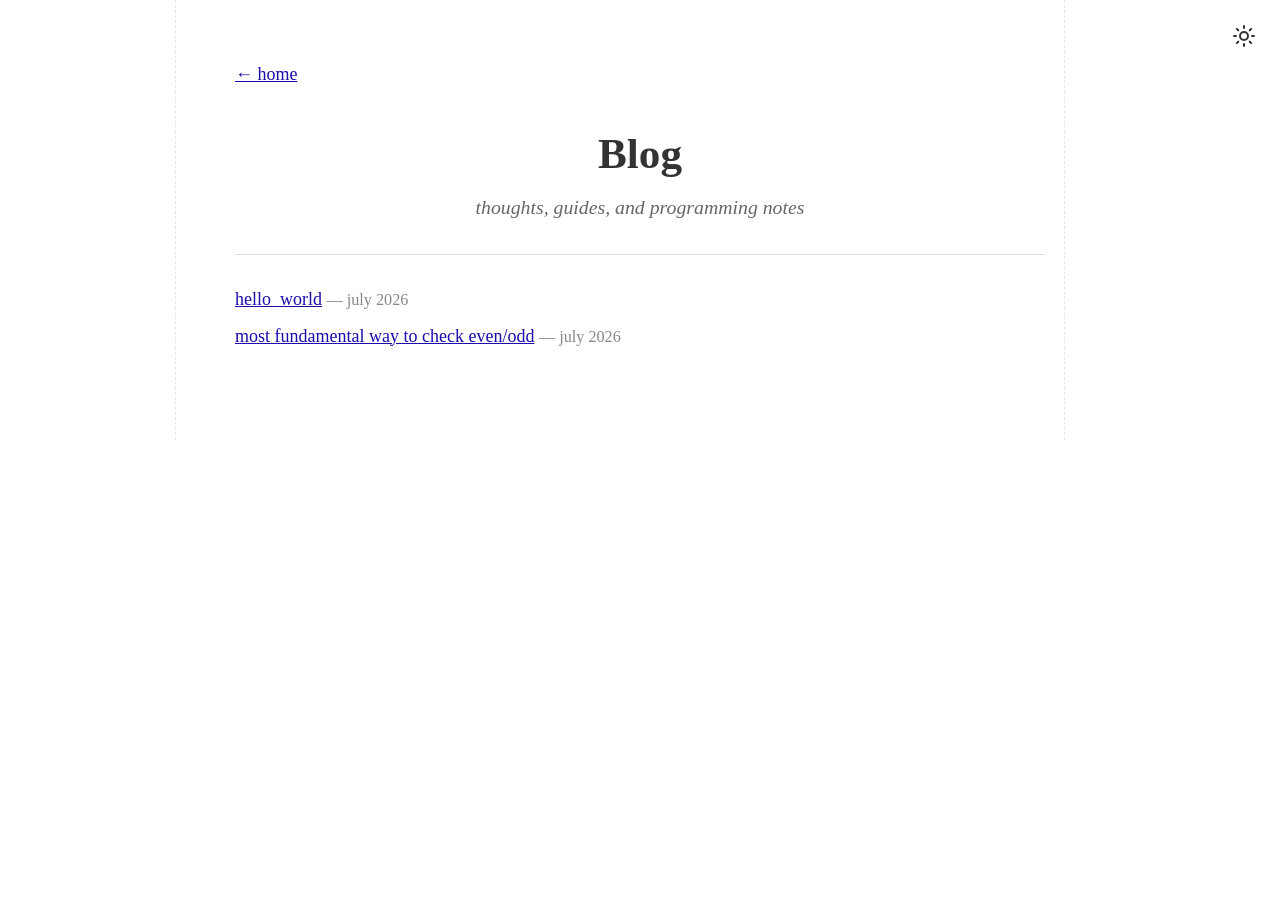
==== blog/index.html @ 3485f889 "separate blog page" ====
<!doctype html>
<html lang="en">
  <head>
    <meta charset="utf-8" />
    <meta name="viewport" content="width=device-width, initial-scale=1" />
    <title>Blog — Jayesh Vinod Patil</title>
    <meta
      name="description"
      content="Jayesh Vinod Patil — blog posts on programming and thoughts."
    />
    <link rel="stylesheet" href="../style.css" />
  </head>
  <body>
    <button
      id="theme-toggle"
      title="Toggle dark/light mode"
      aria-label="Toggle theme"
    >
      <svg
        class="sun-icon"
        aria-hidden="true"
        xmlns="http://www.w3.org/2000/svg"
        viewBox="0 0 24 24"
        fill="none"
        stroke="currentColor"
        stroke-width="2"
        stroke-linecap="round"
        stroke-linejoin="round"
      >
        <circle cx="12" cy="12" r="4" />
        <path d="M12 2v2" />
        <path d="M12 20v2" />
        <path d="M4.93 4.93l1.41 1.41" />
        <path d="M17.66 17.66l1.41 1.41" />
        <path d="M2 12h2" />
        <path d="M20 12h2" />
        <path d="M6.34 17.66l-1.41 1.41" />
        <path d="M19.07 4.93l-1.41 1.41" />
      </svg>
      <svg
        class="moon-icon"
        aria-hidden="true"
        xmlns="http://www.w3.org/2000/svg"
        viewBox="0 0 24 24"
        fill="none"
        stroke="currentColor"
        stroke-width="2"
        stroke-linecap="round"
        stroke-linejoin="round"
      >
        <path d="M12 3a6 6 0 0 0 9 9 9 9 0 1 1-9-9Z" />
      </svg>
    </button>

    <div class="container">
      <div
        class="resizer-handle"
        title="Drag to resize page width"
        aria-label="Resize page width"
        role="separator"
      ></div>

      <p class="back"><a href="../index.html">← home</a></p>

      <header>
        <h1>Blog</h1>
        <p class="tagline">thoughts, guides, and programming notes</p>
      </header>

      <hr />

      <section id="blog-posts">
        <ul class="blog-list">
          <li>
            <a href="hello-world.html">hello_world</a>
            <span class="blog-date">— july 2026</span>
          </li>
          <li>
            <a href="even-odd.html"
              >most fundamental way to check even/odd</a
            >
            <span class="blog-date">— july 2026</span>
          </li>
        </ul>
      </section>
    </div>

    <script>
      (function () {
        const container = document.querySelector(".container");

        const btn = document.getElementById("theme-toggle");
        let stored;
        try {
          stored = localStorage.getItem("theme");
        } catch (e) {
          // Ignore localStorage errors in private browsing/iframe sandboxing
        }
        if (stored === "dark") {
          document.documentElement.classList.add("dark");
          document.body.classList.add("dark");
        }
        btn.addEventListener("click", function () {
          document.documentElement.classList.toggle("dark");
          document.body.classList.toggle("dark");
          const isDark = document.body.classList.contains("dark");
          try {
            localStorage.setItem("theme", isDark ? "dark" : "light");
          } catch (e) {
            // Ignore localStorage errors in private browsing/iframe sandboxing
          }
        });

        // Container Resizer Logic
        const resizer = container.querySelector(".resizer-handle");
        if (resizer) {
          let isDragging = false;

          function onStart(e) {
            if (isDragging) return;
            e.preventDefault();
            isDragging = true;
            resizer.classList.add("dragging");
            document.body.classList.add("dragging-width");

            window.addEventListener("mousemove", onMove, { passive: false });
            window.addEventListener("mouseup", onEnd);
            window.addEventListener("touchmove", onMove, { passive: false });
            window.addEventListener("touchend", onEnd);
            window.addEventListener("touchcancel", onEnd);
          }

          function onMove(e) {
            if (!isDragging) return;
            let clientX;
            if (e.touches && e.touches.length > 0) {
              clientX = e.touches[0].clientX;
            } else {
              clientX = e.clientX;
            }

            const rect = container.getBoundingClientRect();
            const center = rect.left + rect.width / 2;
            let newWidth = Math.abs(clientX - center) * 2;

            const minWidth = 400;
            const maxWidthLimit = window.innerWidth * 0.95;

            if (newWidth < minWidth) newWidth = minWidth;
            if (newWidth > maxWidthLimit) newWidth = maxWidthLimit;

            const widthStr = `${newWidth}px`;
            container.style.maxWidth = widthStr;
          }

          function onEnd() {
            if (!isDragging) return;
            isDragging = false;
            resizer.classList.remove("dragging");
            document.body.classList.remove("dragging-width");

            window.removeEventListener("mousemove", onMove);
            window.removeEventListener("mouseup", onEnd);
            window.removeEventListener("touchmove", onMove);
            window.removeEventListener("touchend", onEnd);
            window.removeEventListener("touchcancel", onEnd);
          }

          resizer.addEventListener("mousedown", onStart);
          resizer.addEventListener("touchstart", onStart, { passive: false });
        }
      })();
    </script>
  </body>
</html>
---- style.css ----
@import url("https://fonts.googleapis.com/css2?family=Caveat:wght@400;700&display=swap");

/* ── Reset ── */
*,
*::before,
*::after {
  margin: 0;
  padding: 0;
  box-sizing: border-box;
}

/* ── Custom Cursor ── */
html,
body {
  cursor:
    url("arrowhead.svg") 3 1,
    auto;
}

html.dark,
body.dark {
  cursor:
    url("arrowhead-rounded-outline.svg") 5 3,
    auto;
}

a,
button,
[role="button"],
input[type="submit"],
input[type="button"],
label {
  cursor:
    url("hand-pointer.svg") 8 1,
    pointer !important;
}

/* ── Base (light mode) ── */
body {
  font-family: Georgia, "Times New Roman", Times, serif;
  font-size: 18px;
  line-height: 1.6;
  color: #333;
  background: #fff;
  transition:
    background 0.3s,
    color 0.3s;
}

::selection {
  background: rgba(0, 230, 118, 0.4);
  color: #000;
}

body.dark ::selection {
  background: rgba(253, 224, 71, 0.55);
  color: #000;
}

/* ── Dark mode ── */
body.dark {
  color: #d4d4d4;
  background: #1a1a1a;
}

body.dark a {
  color: #6db3f2;
}

body.dark hr {
  border-color: #444;
}

body.dark #theme-toggle {
  color: #d4d4d4;
}

/* ── Container (centered like Karpathy) ── */
.container {
  max-width: 850px;
  margin: 0 auto;
  padding: 60px 20px 80px;
  position: relative;
}

/* ── Subtle decorative vertical dashed line ── */
.container::before {
  content: "";
  position: absolute;
  top: 0;
  bottom: 0;
  left: -40px;
  width: 1px;
  border-left: 1px dashed rgba(0, 0, 0, 0.1);
  pointer-events: none;
}

body.dark .container::before {
  border-left-color: rgba(255, 255, 255, 0.08);
}

/* ── Resizer Handle ── */
.resizer-handle {
  position: absolute;
  right: 0;
  top: 0;
  width: 12px;
  height: 100%;
  cursor: col-resize;
  z-index: 100;
  border-right: 1px dashed rgba(0, 0, 0, 0.1);
  box-sizing: border-box;
}

.resizer-handle:hover,
.resizer-handle.dragging {
  border-right: 2px dashed #999;
  background-color: rgba(0, 0, 0, 0.02);
}

body.dark .resizer-handle {
  border-right-color: rgba(255, 255, 255, 0.08);
}

body.dark .resizer-handle:hover,
body.dark .resizer-handle.dragging {
  border-right: 2px dashed #555;
  background-color: rgba(255, 255, 255, 0.02);
}

body.dragging-width {
  user-select: none;
  cursor: col-resize;
}

/* ── Header ── */
header {
  text-align: center;
  margin-bottom: 10px;
}

h1 {
  font-size: 2.4em;
  font-weight: 700;
  margin-bottom: 4px;
}

.tagline {
  font-size: 1.1em;
  font-style: italic;
  color: #666;
  margin-bottom: 14px;
}

body.dark .tagline {
  color: #999;
}

/* ── Nav links ── */
nav {
  font-size: 1em;
}

nav a {
  text-decoration: none;
  color: #1a0dab;
}

nav a:hover {
  text-decoration: underline;
}

.sep {
  margin: 0 6px;
  color: #999;
}

/* ── Horizontal rule ── */
hr {
  border: none;
  border-top: 1px solid #ddd;
  margin: 30px 0;
}

/* ── About section ── */
#about h2 {
  font-size: 1.3em;
  margin-bottom: 10px;
}

#about p {
  margin-bottom: 14px;
}

/* ── Sections ── */
section {
  margin-bottom: 10px;
}

section h2 {
  font-size: 1.3em;
  margin-bottom: 10px;
}

section p {
  margin-bottom: 10px;
}

section ul {
  margin-left: 20px;
  margin-bottom: 10px;
}

section ul li {
  margin-bottom: 6px;
}

/* ── Links ── */
a {
  color: #1a0dab;
}

a:hover {
  text-decoration: underline;
}

/* ── Theme toggle button ── */
#theme-toggle {
  position: fixed;
  top: 16px;
  right: 16px;
  background: transparent;
  border: none;
  padding: 8px;
  cursor: pointer;
  display: flex;
  align-items: center;
  justify-content: center;
  color: #333;
  z-index: 10;
  transition: color 0.3s ease;
}

#theme-toggle:focus-visible {
  outline: 2px solid currentColor;
  outline-offset: 2px;
  border-radius: 4px;
}

#theme-toggle svg {
  width: 24px;
  height: 24px;
  display: block;
  transition: transform 0.3s ease;
}

#theme-toggle:hover svg {
  transform: rotate(30deg) scale(1.15);
}

#theme-toggle:active svg {
  transform: scale(0.9);
}

body:not(.dark) #theme-toggle .moon-icon {
  display: none;
}

body.dark #theme-toggle .sun-icon {
  display: none;
}

/* ── Blog list ── */
.blog-list {
  list-style: none;
  margin-left: 0;
}

.blog-list li {
  margin-bottom: 8px;
}

.blog-date {
  color: #888;
  font-size: 0.9em;
}

/* ── Blog post page ── */
.back {
  margin-bottom: 30px;
}

.post-title {
  font-size: 1.8em;
  margin-bottom: 4px;
}

.post-date {
  color: #888;
  font-size: 0.95em;
  font-style: italic;
  margin-bottom: 24px;
}

article p {
  margin-bottom: 14px;
}

/* ── Email Reveal Container ── */
.email-trigger:focus-visible {
  outline: 2px solid currentColor;
  outline-offset: 2px;
  border-radius: 4px;
}

.email-reveal-container {
  margin-top: 12px;
  font-size: 0.9em;
  gap: 10px;
  opacity: 0;
  transform: translateY(-8px);
  transition:
    opacity 0.3s ease,
    transform 0.3s ease;
}

.email-reveal-container.show {
  opacity: 1;
  transform: translateY(0);
}

header .email-reveal-container {
  justify-content: center;
}

#about .email-reveal-container {
  justify-content: flex-start;
}

.email-address {
  font-weight: bold;
  color: #333;
}

body.dark .email-address {
  color: #d4d4d4;
}

.email-copy-btn {
  font-family: inherit;
  font-size: 0.85em;
  padding: 3px 8px;
  border: 1px solid #ccc;
  border-radius: 4px;
  background-color: #f7f7f7;
  color: #333;
  cursor: pointer;
  transition:
    background-color 0.2s,
    border-color 0.2s;
}

.email-copy-btn:hover {
  background-color: #eee;
  border-color: #bbb;
}

body.dark .email-copy-btn {
  background-color: #2b2b2b;
  border-color: #444;
  color: #d4d4d4;
}

body.dark .email-copy-btn:hover {
  background-color: #3b3b3b;
  border-color: #555;
}

.email-copy-success {
  color: #2e7d32;
  font-weight: bold;
  font-size: 0.85em;
  opacity: 0;
  transition: opacity 0.2s ease;
}

.email-copy-success.show {
  opacity: 1;
}

body.dark .email-copy-success {
  color: #81c784;
}

/* ── Handwritten Annotation ── */
.handwritten-annotation {
  display: flex;
  align-items: center;
  justify-content: flex-start;
  font-family: "Caveat", cursive;
  font-size: 1.6em;
  color: #d35400;
  transform: rotate(-3deg);
  margin-bottom: -10px;
  gap: 6px;
  flex-direction: row;
}

body.dark .handwritten-annotation {
  color: #ffd700;
}

.annotation-arrow {
  animation: bounce 2s infinite ease-in-out;
}

@keyframes bounce {
  0%,
  100% {
    transform: translateY(0);
  }
  50% {
    transform: translateY(6px);
  }
}

/* ── Blog Hero Image ── */
.blog-hero-img {
  width: 100%;
  max-height: 400px;
  object-fit: cover;
  border-radius: 8px;
  margin-bottom: 28px;
  display: block;
}

/* ── Blog Content Images (code screenshots) ── */
.blog-img {
  display: block;
  max-width: 100%;
  margin: 20px auto;
  border-radius: 8px;
  box-shadow: 0 2px 12px rgba(0, 0, 0, 0.12);
}

body.dark .blog-img {
  box-shadow: 0 2px 12px rgba(0, 0, 0, 0.4);
}

/* ── Blog Tables ── */
.blog-table-wrapper {
  overflow-x: auto;
  margin: 20px 0;
  border-radius: 8px;
  border: 1px solid #ddd;
}

body.dark .blog-table-wrapper {
  border-color: #3a3a3a;
}

.blog-table {
  width: 100%;
  border-collapse: collapse;
  font-size: 0.92em;
  text-align: center;
}

.blog-table thead th {
  background-color: #f0f0f0;
  font-weight: 700;
  padding: 12px 16px;
  border-bottom: 2px solid #ddd;
  white-space: nowrap;
}

body.dark .blog-table thead th {
  background-color: #2a2a2a;
  border-bottom-color: #444;
}

.blog-table tbody td {
  padding: 10px 16px;
  border-bottom: 1px solid #eee;
}

body.dark .blog-table tbody td {
  border-bottom-color: #333;
}

.blog-table tbody tr:nth-child(even) {
  background-color: #fafafa;
}

body.dark .blog-table tbody tr:nth-child(even) {
  background-color: #232323;
}

.blog-table tbody tr:nth-child(odd) {
  background-color: #fff;
}

body.dark .blog-table tbody tr:nth-child(odd) {
  background-color: #1a1a1a;
}

.blog-table tbody tr:last-child td {
  border-bottom: none;
}

.blog-table tbody td.lsb-highlight {
  font-weight: 700;
  color: #d35400;
}

body.dark .blog-table tbody td.lsb-highlight {
  color: #ffd700;
}

/* ── Blog Note / Callout ── */
.blog-note {
  background-color: #fffde7;
  border-left: 4px solid #f9a825;
  padding: 14px 18px;
  margin: 20px 0;
  border-radius: 0 6px 6px 0;
  font-size: 0.93em;
  line-height: 1.55;
}

body.dark .blog-note {
  background-color: #2a2617;
  border-left-color: #ffd700;
  color: #e0d8b0;
}

/* ── Blog Section Heading ── */
.blog-section-title {
  font-size: 1.25em;
  margin-top: 32px;
  margin-bottom: 12px;
}

/* ── Blog Ordered Steps ── */
article ol {
  margin-left: 20px;
  margin-bottom: 14px;
}

article ol li {
  margin-bottom: 6px;
}

/* ── Blog "What we used" list ── */
article ul {
  margin-left: 20px;
  margin-bottom: 14px;
}

article ul li {
  margin-bottom: 4px;
}

/* ── Blog Summary Box ── */
.blog-summary {
  background-color: #f5f5f5;
  border: 1px solid #ddd;
  border-radius: 8px;
  padding: 18px 22px;
  margin: 24px 0;
  font-size: 0.95em;
}

body.dark .blog-summary {
  background-color: #222;
  border-color: #3a3a3a;
}

.blog-summary ul {
  margin-left: 18px;
  margin-bottom: 0;
}

/* ── Comments Section ── */
.comments-section {
  margin-top: 40px;
}

.comments-section h2 {
  font-size: 1.4em;
  margin-bottom: 20px;
  border-bottom: 1px solid #ddd;
  padding-bottom: 8px;
}

body.dark .comments-section h2 {
  border-bottom-color: #444;
}

.comments-list {
  display: flex;
  flex-direction: column;
  gap: 16px;
  margin-bottom: 40px;
}

.no-comments {
  text-align: center;
  color: #888;
  font-style: italic;
}

body.dark .no-comments {
  color: #666;
}

@keyframes commentFadeIn {
  from {
    opacity: 0;
    transform: translateY(10px);
  }
  to {
    opacity: 1;
    transform: translateY(0);
  }
}

.comment-card {
  display: flex;
  gap: 14px;
  padding: 16px;
  background-color: #f9f9f9;
  border: 1px solid #eaeaea;
  border-radius: 8px;
  animation: commentFadeIn 0.3s ease-out forwards;
}

body.dark .comment-card {
  background-color: #222;
  border-color: #333;
}

.comment-avatar {
  width: 40px;
  height: 40px;
  border-radius: 50%;
  display: flex;
  align-items: center;
  justify-content: center;
  font-weight: bold;
  font-size: 1.1em;
  color: #fff;
  flex-shrink: 0;
  text-transform: uppercase;
  user-select: none;
}

.comment-content {
  flex-grow: 1;
  min-width: 0;
}

.comment-header {
  display: flex;
  align-items: baseline;
  justify-content: space-between;
  margin-bottom: 6px;
  flex-wrap: wrap;
  gap: 8px;
}

.comment-author {
  font-weight: bold;
  font-size: 0.95em;
  color: #222;
}

body.dark .comment-author {
  color: #eee;
}

.comment-author-link {
  font-weight: bold;
  font-size: 0.95em;
  color: #0a66c2;
  text-decoration: none;
  transition: color 0.2s ease;
}

.comment-author-link:hover {
  text-decoration: underline;
  color: #004182;
}

body.dark .comment-author-link {
  color: #70b5f9;
}

body.dark .comment-author-link:hover {
  color: #a0cffc;
}

.comment-date {
  font-size: 0.8em;
  color: #777;
}

body.dark .comment-date {
  color: #999;
}

.comment-body {
  font-size: 0.95em;
  line-height: 1.5;
  color: #444;
  white-space: pre-wrap;
  word-wrap: break-word;
  word-break: break-word;
}

body.dark .comment-body {
  color: #ccc;
}

.comment-form {
  border-top: 1px solid #ddd;
  padding-top: 30px;
  display: flex;
  flex-direction: column;
  gap: 16px;
}

body.dark .comment-form {
  border-top-color: #444;
}

.comment-form h3 {
  font-size: 1.2em;
  margin-bottom: 4px;
}

.comment-form-group {
  display: flex;
  flex-direction: column;
  gap: 6px;
}

.comment-form label {
  font-size: 0.9em;
  font-weight: bold;
  color: #555;
}

body.dark .comment-form label {
  color: #aaa;
}

.comment-form label .required {
  color: #d35400;
}

body.dark .comment-form label .required {
  color: #ffd700;
}

.comment-form label .hint {
  font-size: 0.85em;
  font-weight: normal;
  font-style: italic;
  color: #888;
  margin-left: 6px;
}

body.dark .comment-form label .hint {
  color: #666;
}

.comment-form input[type="text"],
.comment-form input[type="email"],
.comment-form input[type="url"],
.comment-form textarea {
  width: 100%;
  padding: 10px 14px;
  border: 1px solid #ccc;
  border-radius: 6px;
  background-color: #fff;
  color: #333;
  font-family: inherit;
  font-size: 0.95em;
  transition:
    border-color 0.2s ease,
    box-shadow 0.2s ease;
}

.comment-form textarea {
  resize: vertical;
  min-height: 110px;
}

.comment-form input[type="text"]::placeholder,
.comment-form input[type="email"]::placeholder,
.comment-form input[type="url"]::placeholder,
.comment-form textarea::placeholder {
  color: #999;
}

.comment-form input[type="text"]:focus,
.comment-form input[type="email"]:focus,
.comment-form input[type="url"]:focus,
.comment-form textarea:focus {
  outline: none;
  border-color: #1a0dab;
  box-shadow: 0 0 0 3px rgba(26, 13, 171, 0.15);
}

body.dark .comment-form input[type="text"],
body.dark .comment-form input[type="email"],
body.dark .comment-form input[type="url"],
body.dark .comment-form textarea {
  background-color: #2b2b2b;
  border-color: #444;
  color: #d4d4d4;
}

body.dark .comment-form input[type="text"]::placeholder,
body.dark .comment-form input[type="email"]::placeholder,
body.dark .comment-form input[type="url"]::placeholder,
body.dark .comment-form textarea::placeholder {
  color: #777;
}

body.dark .comment-form input[type="text"]:focus,
body.dark .comment-form input[type="email"]:focus,
body.dark .comment-form input[type="url"]:focus,
body.dark .comment-form textarea:focus {
  border-color: #6db3f2;
  box-shadow: 0 0 0 3px rgba(109, 179, 242, 0.2);
}

.comment-form button[type="submit"] {
  align-self: flex-start;
  font-family: inherit;
  font-size: 0.95em;
  font-weight: bold;
  padding: 10px 20px;
  border: 1px solid #333;
  border-radius: 6px;
  background-color: #fff;
  color: #333;
  cursor: pointer;
  transition:
    background-color 0.2s ease,
    border-color 0.2s ease;
}

.comment-form button[type="submit"]:hover {
  background-color: #f0f0f0;
}

body.dark .comment-form button[type="submit"] {
  background-color: #1a1a1a;
  border-color: #d4d4d4;
  color: #d4d4d4;
}

body.dark .comment-form button[type="submit"]:hover {
  background-color: #2b2b2b;
}

/* ── Database Setup Alert ── */
.database-setup-alert {
  margin-top: 30px;
  padding: 24px;
  background-color: #fffde7;
  border: 1px dashed #f9a825;
  border-radius: 8px;
  text-align: center;
}

body.dark .database-setup-alert {
  background-color: #2a2617;
  border-color: #ffd700;
}

.database-setup-alert p {
  font-size: 0.95em;
  color: #333;
}

body.dark .database-setup-alert p {
  color: #e0d8b0;
}

/* ── Identity Note ── */
.identity-note {
  font-size: 0.85em;
  color: #d35400;
  font-style: italic;
  margin: -8px 0 4px 0;
}

body.dark .identity-note {
  color: #ffa726;
}

/* ── Form OR Divider ── */
.comment-form-or {
  text-align: center;
  font-size: 0.78em;
  font-weight: bold;
  letter-spacing: 1.5px;
  color: #888;
  margin: -10px 0 -10px 0;
}

body.dark .comment-form-or {
  color: #777;
}
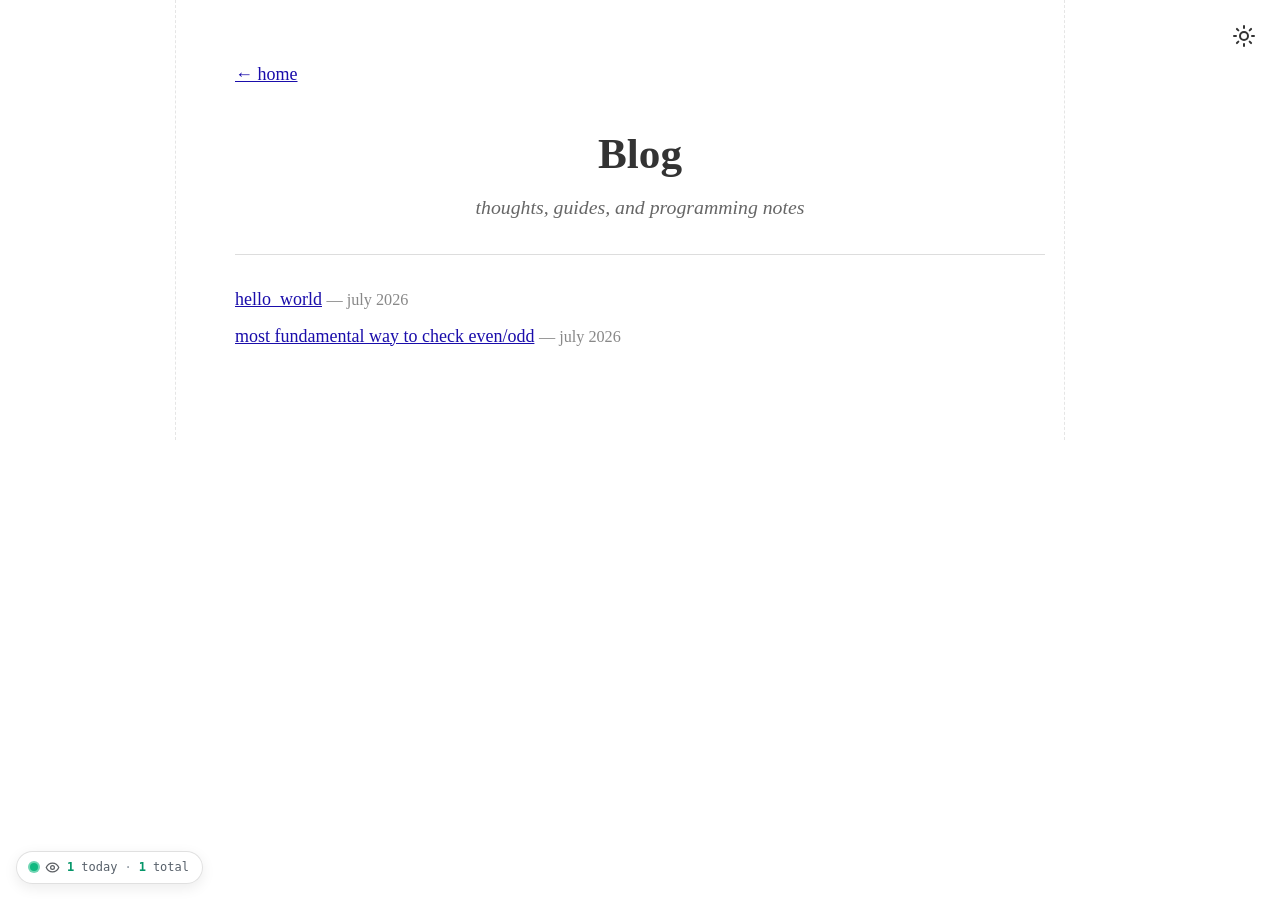
==== commit 1b577784: "Fix mobile responsive overflow and add daily & total visitor counter" ====
--- a/blog/index.html
+++ b/blog/index.html
@@ -143,7 +143,7 @@
             const center = rect.left + rect.width / 2;
             let newWidth = Math.abs(clientX - center) * 2;
 
-            const minWidth = 400;
+            const minWidth = Math.min(320, window.innerWidth * 0.9);
             const maxWidthLimit = window.innerWidth * 0.95;
 
             if (newWidth < minWidth) newWidth = minWidth;
@@ -169,7 +169,148 @@
           resizer.addEventListener("mousedown", onStart);
           resizer.addEventListener("touchstart", onStart, { passive: false });
         }
+
+        // ── Live Visitor Counter (Today & Total Lifetime) ──
+        function runVisitorCounter() {
+          const todayEl = document.getElementById("visitor-count-today");
+          const totalEl = document.getElementById("visitor-count-total");
+          const legacyEl = document.getElementById("visitor-count");
+          if (!todayEl && !totalEl && !legacyEl) return;
+
+          const now = new Date();
+          const yyyy = now.getUTCFullYear();
+          const mm = String(now.getUTCMonth() + 1).padStart(2, "0");
+          const dd = String(now.getUTCDate()).padStart(2, "0");
+          const todayDateStr = `${yyyy}-${mm}-${dd}`;
+
+          const API_TOTAL_GET = "https://api.counterapi.dev/v1/jvp008-portfolio/visits/";
+          const API_TOTAL_UP = "https://api.counterapi.dev/v1/jvp008-portfolio/visits/up";
+          const API_TODAY_GET = `https://api.counterapi.dev/v1/jvp008-portfolio/daily-visits-${todayDateStr}/`;
+          const API_TODAY_UP = `https://api.counterapi.dev/v1/jvp008-portfolio/daily-visits-${todayDateStr}/up`;
+
+          let cachedToday = null;
+          let cachedTotal = null;
+
+          try {
+            const cachedDate = localStorage.getItem("cached_visitor_date");
+            const cachedTodayRaw = localStorage.getItem("cached_visitor_count_today");
+            const cachedTotalRaw = localStorage.getItem("cached_visitor_count_total");
+
+            if (cachedTotalRaw && !isNaN(parseInt(cachedTotalRaw, 10))) {
+              cachedTotal = parseInt(cachedTotalRaw, 10);
+            }
+            if (cachedDate === todayDateStr && cachedTodayRaw && !isNaN(parseInt(cachedTodayRaw, 10))) {
+              cachedToday = parseInt(cachedTodayRaw, 10);
+            }
+          } catch (e) {}
+
+          if (todayEl && cachedToday !== null) todayEl.textContent = cachedToday.toLocaleString();
+          if (totalEl && cachedTotal !== null) totalEl.textContent = cachedTotal.toLocaleString();
+          if (legacyEl && cachedTotal !== null) legacyEl.textContent = cachedTotal.toLocaleString();
+
+          async function updateVisitorCounts() {
+            let hasVisitedSession = false;
+            try {
+              hasVisitedSession = sessionStorage.getItem("portfolio_visited") === "true";
+            } catch (e) {}
+
+            const totalTarget = hasVisitedSession ? API_TOTAL_GET : API_TOTAL_UP;
+            const todayTarget = hasVisitedSession ? API_TODAY_GET : API_TODAY_UP;
+
+            try {
+              const [resTotal, resToday] = await Promise.all([
+                fetch(totalTarget).catch(() => null),
+                fetch(todayTarget).catch(() => null)
+              ]);
+
+              if (resTotal && resTotal.ok) {
+                const dataTotal = await resTotal.json();
+                if (dataTotal && typeof dataTotal.count === "number" && dataTotal.count > 0) {
+                  cachedTotal = dataTotal.count;
+                  if (totalEl) totalEl.textContent = cachedTotal.toLocaleString();
+                  if (legacyEl) legacyEl.textContent = cachedTotal.toLocaleString();
+                  try { localStorage.setItem("cached_visitor_count_total", cachedTotal.toString()); } catch (e) {}
+                }
+              }
+
+              if (resToday && resToday.ok) {
+                const dataToday = await resToday.json();
+                if (dataToday && typeof dataToday.count === "number" && dataToday.count > 0) {
+                  cachedToday = dataToday.count;
+                  if (todayEl) todayEl.textContent = cachedToday.toLocaleString();
+                  try {
+                    localStorage.setItem("cached_visitor_date", todayDateStr);
+                    localStorage.setItem("cached_visitor_count_today", cachedToday.toString());
+                  } catch (e) {}
+                }
+              }
+
+              try {
+                sessionStorage.setItem("portfolio_visited", "true");
+              } catch (e) {}
+            } catch (err) {
+              console.warn("Visitor counter fetch error:", err);
+            }
+
+            if (todayEl && (todayEl.textContent === "..." || todayEl.textContent === "")) {
+              todayEl.textContent = (cachedToday !== null ? cachedToday : 1).toLocaleString();
+            }
+            if (totalEl && (totalEl.textContent === "..." || totalEl.textContent === "")) {
+              totalEl.textContent = (cachedTotal !== null ? cachedTotal : 1).toLocaleString();
+            }
+            if (legacyEl && (legacyEl.textContent === "..." || legacyEl.textContent === "")) {
+              legacyEl.textContent = (cachedTotal !== null ? cachedTotal : 1).toLocaleString();
+            }
+          }
+
+          updateVisitorCounts();
+
+          setInterval(async () => {
+            try {
+              const [resTotal, resToday] = await Promise.all([
+                fetch(API_TOTAL_GET).catch(() => null),
+                fetch(API_TODAY_GET).catch(() => null)
+              ]);
+              if (resTotal && resTotal.ok) {
+                const d = await resTotal.json();
+                if (d && typeof d.count === "number" && d.count > 0) {
+                  if (totalEl) totalEl.textContent = d.count.toLocaleString();
+                  if (legacyEl) legacyEl.textContent = d.count.toLocaleString();
+                  try { localStorage.setItem("cached_visitor_count_total", d.count.toString()); } catch (e) {}
+                }
+              }
+              if (resToday && resToday.ok) {
+                const d = await resToday.json();
+                if (d && typeof d.count === "number" && d.count > 0) {
+                  if (todayEl) todayEl.textContent = d.count.toLocaleString();
+                  try {
+                    localStorage.setItem("cached_visitor_date", todayDateStr);
+                    localStorage.setItem("cached_visitor_count_today", d.count.toString());
+                  } catch (e) {}
+                }
+              }
+            } catch (e) {}
+          }, 30000);
+        }
+
+        if (document.readyState === "loading") {
+          document.addEventListener("DOMContentLoaded", runVisitorCounter);
+        } else {
+          runVisitorCounter();
+        }
       })();
     </script>
+
+    <!-- Live Visitor Counter (Bottom Left Corner) -->
+    <div id="live-visitor-counter" class="live-visitor-counter" aria-live="polite" title="Live Portfolio Visitors (Today & Lifetime)">
+      <span class="visitor-pulse-dot" aria-hidden="true"></span>
+      <svg class="visitor-icon" aria-hidden="true" xmlns="http://www.w3.org/2000/svg" viewBox="0 0 24 24" fill="none" stroke="currentColor" stroke-width="2" stroke-linecap="round" stroke-linejoin="round">
+        <path d="M2 12s3-7 10-7 10 7 10 7-3 7-10 7-10-7-10-7Z"/>
+        <circle cx="12" cy="12" r="3"/>
+      </svg>
+      <span class="visitor-stat"><span id="visitor-count-today" class="visitor-count">...</span> today</span>
+      <span class="visitor-divider">·</span>
+      <span class="visitor-stat"><span id="visitor-count-total" class="visitor-count">...</span> total</span>
+    </div>
   </body>
 </html>
--- a/style.css
+++ b/style.css
@@ -7,6 +7,11 @@
   margin: 0;
   padding: 0;
   box-sizing: border-box;
+}
+
+html {
+  overflow-x: hidden;
+  max-width: 100vw;
 }
 
 /* ── Custom Cursor ── */
@@ -42,18 +47,31 @@
   line-height: 1.6;
   color: #333;
   background: #fff;
+  overflow-x: hidden;
+  width: 100%;
+  max-width: 100vw;
   transition:
     background 0.3s,
     color 0.3s;
 }
 
+img, video {
+  max-width: 100%;
+  height: auto;
+}
+
+pre, code {
+  max-width: 100%;
+  overflow-x: auto;
+}
+
 ::selection {
   background: rgba(0, 230, 118, 0.4);
   color: #000;
 }
 
 body.dark ::selection {
-  background: rgba(253, 224, 71, 0.55);
+  background: rgba(0, 217, 143, 0.6);
   color: #000;
 }
 
@@ -78,9 +96,11 @@
 /* ── Container (centered like Karpathy) ── */
 .container {
   max-width: 850px;
+  width: 100%;
   margin: 0 auto;
   padding: 60px 20px 80px;
   position: relative;
+  box-sizing: border-box;
 }
 
 /* ── Subtle decorative vertical dashed line ── */
@@ -159,6 +179,11 @@
 /* ── Nav links ── */
 nav {
   font-size: 1em;
+  display: flex;
+  flex-wrap: wrap;
+  align-items: center;
+  justify-content: center;
+  gap: 6px 12px;
 }
 
 nav a {
@@ -916,3 +941,806 @@
 body.dark .comment-form-or {
   color: #777;
 }
+
+/* ── Live Activities Section ── */
+#live-activities {
+  margin-top: 40px;
+}
+
+#live-activities h2 {
+  font-family: Georgia, "Times New Roman", Times, serif;
+  font-size: 1.6em;
+  margin-bottom: 18px;
+}
+
+.activity-card-title {
+  font-family: Georgia, "Times New Roman", Times, serif;
+  font-size: 1.12em;
+  font-weight: 600;
+  color: #222;
+  margin: 24px 0 8px 0;
+  letter-spacing: -0.01em;
+}
+
+body.dark .activity-card-title {
+  color: #e0e0e0;
+}
+
+.activity-card-title:first-of-type {
+  margin-top: 10px;
+}
+
+.activity-card-title a {
+  color: inherit;
+  text-decoration: none;
+  transition: color 0.2s;
+}
+
+body.dark .activity-card-title a {
+  color: #ffffff;
+}
+
+.activity-card-title a:hover {
+  text-decoration: underline;
+  text-underline-offset: 4px;
+}
+
+.mt-card {
+  font-family: "Fira Code", "Roboto Mono", "Courier New", monospace;
+  background-color: #2c2e31;
+  color: #d1d0c5;
+  border-radius: 8px;
+  padding: 20px 24px 16px;
+  box-shadow: 0 4px 16px rgba(0, 0, 0, 0.25);
+  font-size: 13px;
+  user-select: none;
+  cursor: url("arrowhead-rounded-outline.svg") 5 3, auto;
+}
+
+body.dark .mt-card {
+  background-color: #1e1f21;
+  border: 1px solid #2e3034;
+}
+
+.mt-header {
+  display: flex;
+  justify-content: space-between;
+  align-items: center;
+  margin-bottom: 16px;
+  flex-wrap: wrap;
+  gap: 12px;
+}
+
+.mt-header-left {
+  display: flex;
+  align-items: center;
+  flex-wrap: wrap;
+  gap: 8px 12px;
+  max-width: 100%;
+}
+
+.mt-select {
+  background-color: #242528;
+  color: #d1d0c5;
+  border: 1px solid #3c3e42;
+  border-radius: 6px;
+  padding: 4px 10px;
+  font-family: inherit;
+  font-size: 13px;
+  outline: none;
+  cursor: url("hand-pointer.svg") 8 1, pointer !important;
+  transition: border-color 0.2s;
+}
+
+.mt-select:hover {
+  border-color: #666;
+}
+
+.mt-test-count {
+  color: #646669;
+  font-size: 12px;
+}
+
+.mt-key-btn {
+  background: transparent;
+  border: 1px solid #3c3e42;
+  color: #646669;
+  border-radius: 4px;
+  padding: 3px 8px;
+  font-family: inherit;
+  font-size: 11px;
+  display: flex;
+  align-items: center;
+  gap: 5px;
+  cursor: url("hand-pointer.svg") 8 1, pointer !important;
+  transition: all 0.2s;
+}
+
+.mt-key-btn:hover {
+  color: #d1d0c5;
+  border-color: #d1d0c5;
+}
+
+.mt-key-btn.active {
+  color: #da3363;
+  border-color: #da3363;
+}
+
+.mt-header-right {
+  display: flex;
+  align-items: center;
+  gap: 6px;
+}
+
+.mt-legend-text {
+  color: #646669;
+  font-size: 12px;
+}
+
+.mt-legend-cells {
+  display: flex;
+  gap: 3px;
+}
+
+/* Customizable Theme Presets - Matrix & Cyberpunk */
+.mt-card[data-mt-theme="matrix"] {
+  --mt-lvl-1: #194a24;
+  --mt-lvl-2: #227034;
+  --mt-lvl-3: #2b9643;
+  --mt-lvl-4: #00ff66;
+  --mt-accent: #00ff66;
+}
+
+.mt-card[data-mt-theme="cyberpunk"] {
+  --mt-lvl-1: #59253d;
+  --mt-lvl-2: #8c264d;
+  --mt-lvl-3: #bf265d;
+  --mt-lvl-4: #da3363;
+  --mt-accent: #da3363;
+}
+
+.mt-card[data-mt-theme="serika"] {
+  --mt-lvl-1: #4c4424;
+  --mt-lvl-2: #806f2a;
+  --mt-lvl-3: #b39b2e;
+  --mt-lvl-4: #e2b714;
+  --mt-accent: #e2b714;
+}
+
+.mt-card[data-mt-theme="dracula"] {
+  --mt-lvl-1: #48386b;
+  --mt-lvl-2: #6c4d9e;
+  --mt-lvl-3: #9362d1;
+  --mt-lvl-4: #bd93f9;
+  --mt-accent: #bd93f9;
+}
+
+.mt-card[data-mt-theme="nord"] {
+  --mt-lvl-1: #2e4359;
+  --mt-lvl-2: #3e5c7a;
+  --mt-lvl-3: #527b9c;
+  --mt-lvl-4: #88c0d0;
+  --mt-accent: #88c0d0;
+}
+
+.mt-card[data-mt-theme="sakura"] {
+  --mt-lvl-1: #5e2938;
+  --mt-lvl-2: #913b52;
+  --mt-lvl-3: #c44d6c;
+  --mt-lvl-4: #ff6584;
+  --mt-accent: #ff6584;
+}
+
+.mt-pb-badge {
+  background-color: #242528;
+  color: var(--mt-accent, #00ff66);
+  border: 1px solid #3c3e42;
+  border-radius: 6px;
+  padding: 3px 8px;
+  font-size: 11px;
+  font-weight: 700;
+  display: inline-flex;
+  align-items: center;
+  gap: 4px;
+  white-space: nowrap;
+  transition: color 0.2s, border-color 0.2s;
+}
+
+.mt-cell {
+  width: 11px;
+  height: 11px;
+  border-radius: 2px;
+  display: inline-block;
+  transition: transform 0.15s ease, outline 0.15s ease, background-color 0.2s ease;
+}
+
+.mt-lvl-0 { background-color: #242528; }
+.mt-lvl-1 { background-color: var(--mt-lvl-1, #194a24); }
+.mt-lvl-2 { background-color: var(--mt-lvl-2, #227034); }
+.mt-lvl-3 { background-color: var(--mt-lvl-3, #2b9643); }
+.mt-lvl-4 { background-color: var(--mt-lvl-4, #00ff66); }
+
+.mt-grid-wrapper {
+  display: flex;
+  gap: 12px;
+  overflow-x: auto;
+  padding-bottom: 8px;
+}
+
+.mt-grid-wrapper::-webkit-scrollbar {
+  height: 6px;
+}
+
+.mt-grid-wrapper::-webkit-scrollbar-thumb {
+  background: #3c3e42;
+  border-radius: 3px;
+}
+
+.mt-day-labels {
+  display: grid;
+  grid-template-rows: repeat(7, 11px);
+  row-gap: 3px;
+  color: #646669;
+  font-size: 10px;
+  text-align: right;
+  padding-top: 1px;
+  min-width: 52px;
+  flex-shrink: 0;
+}
+
+.mt-day-labels span {
+  line-height: 11px;
+  visibility: hidden;
+  white-space: nowrap;
+}
+
+/* Only display Monday, Wednesday, Friday like Monkeytype UI screenshot */
+.mt-day-labels span:nth-child(2),
+.mt-day-labels span:nth-child(4),
+.mt-day-labels span:nth-child(6) {
+  visibility: visible;
+}
+
+.mt-grid-container {
+  display: flex;
+  flex-direction: column;
+  gap: 8px;
+}
+
+.mt-grid {
+  display: grid;
+  grid-template-rows: repeat(7, 11px);
+  grid-auto-flow: column;
+  grid-auto-columns: 11px;
+  gap: 3px;
+}
+
+.mt-grid .mt-cell {
+  cursor: pointer;
+}
+
+.mt-grid .mt-cell:hover {
+  transform: scale(1.25);
+  z-index: 10;
+  outline: 1px solid #fff;
+}
+
+.mt-grid .mt-cell.selected {
+  outline: 2px solid #fff;
+  outline-offset: 1px;
+}
+
+.mt-month-labels {
+  display: flex;
+  position: relative;
+  height: 14px;
+  color: #646669;
+  font-size: 11px;
+}
+
+.mt-month-label {
+  position: absolute;
+}
+
+.mt-footer {
+  text-align: center;
+  color: #646669;
+  font-size: 11px;
+  margin-top: 14px;
+  padding-top: 10px;
+  border-top: 1px solid rgba(255, 255, 255, 0.05);
+}
+
+/* Floating Tooltip */
+.mt-tooltip {
+  position: fixed;
+  z-index: 9999;
+  background-color: #111213;
+  color: #d1d0c5;
+  padding: 6px 12px;
+  border-radius: 4px;
+  font-size: 12px;
+  font-family: "Fira Code", "Roboto Mono", monospace;
+  box-shadow: 0 4px 12px rgba(0, 0, 0, 0.5);
+  pointer-events: none;
+  white-space: nowrap;
+  display: none;
+  border: 1px solid #333;
+}
+
+/* ApeKey Modal */
+.mt-modal {
+  display: none;
+  position: fixed;
+  top: 0;
+  left: 0;
+  width: 100vw;
+  height: 100vh;
+  background: rgba(0, 0, 0, 0.65);
+  z-index: 10000;
+  align-items: center;
+  justify-content: center;
+  backdrop-filter: blur(4px);
+}
+
+.mt-modal.show {
+  display: flex;
+}
+
+.mt-modal-content {
+  background-color: #2c2e31;
+  color: #d1d0c5;
+  border: 1px solid #3c3e42;
+  border-radius: 8px;
+  width: 90%;
+  max-width: 480px;
+  padding: 24px;
+  box-shadow: 0 10px 30px rgba(0, 0, 0, 0.5);
+  font-family: "Fira Code", "Roboto Mono", monospace;
+}
+
+.mt-modal-header {
+  display: flex;
+  justify-content: space-between;
+  align-items: center;
+  margin-bottom: 12px;
+}
+
+.mt-modal-header h3 {
+  font-size: 16px;
+  color: #e2b714;
+}
+
+.mt-modal-close {
+  background: none;
+  border: none;
+  color: #646669;
+  font-size: 24px;
+  cursor: pointer;
+}
+
+.mt-modal-close:hover {
+  color: #d1d0c5;
+}
+
+.mt-modal-desc {
+  font-size: 12px;
+  color: #a0a0a0;
+  line-height: 1.5;
+  margin-bottom: 16px;
+}
+
+.mt-input-group {
+  display: flex;
+  gap: 8px;
+  margin-bottom: 12px;
+}
+
+.mt-input-group input {
+  flex: 1;
+  background: #1c1d1f;
+  border: 1px solid #3c3e42;
+  color: #fff;
+  padding: 8px 12px;
+  border-radius: 4px;
+  font-family: inherit;
+  font-size: 12px;
+}
+
+.mt-input-group button {
+  background: #da3363;
+  color: #fff;
+  border: none;
+  padding: 8px 14px;
+  border-radius: 4px;
+  font-family: inherit;
+  font-weight: bold;
+  font-size: 12px;
+  cursor: pointer;
+  transition: background 0.2s;
+}
+
+.mt-input-group button:hover {
+  background: #bf265d;
+}
+
+.mt-clear-btn {
+  background: transparent;
+  border: 1px solid #444;
+  color: #888;
+  width: 100%;
+  padding: 6px;
+  border-radius: 4px;
+  font-size: 11px;
+  cursor: pointer;
+}
+
+.mt-clear-btn:hover {
+  color: #d1d0c5;
+  border-color: #666;
+}
+
+/* ── GitHub Activity Card ── */
+.gh-card {
+  background-color: #0d1117;
+  border: 1px dashed #1a3a2a;
+  border-radius: 10px;
+  padding: 20px 24px 16px;
+  font-family: "Fira Code", "Roboto Mono", "Courier New", monospace;
+  font-size: 13px;
+  color: #c9d1d9;
+  user-select: none;
+  position: relative;
+  overflow: hidden;
+  cursor: url("arrowhead-rounded-outline.svg") 5 3, auto;
+}
+
+.gh-header {
+  display: flex;
+  justify-content: flex-start;
+  align-items: center;
+  margin-bottom: 12px;
+}
+
+.gh-month-labels {
+  position: relative;
+  height: 18px;
+  margin-bottom: 4px;
+  margin-left: 0;
+}
+
+.gh-month-label {
+  position: absolute;
+  font-size: 11px;
+  color: #8b949e;
+  top: 0;
+  white-space: nowrap;
+}
+
+.gh-grid-scroll {
+  overflow-x: auto;
+  padding-bottom: 4px;
+}
+
+.gh-grid {
+  display: grid;
+  grid-template-rows: repeat(7, 11px);
+  grid-auto-flow: column;
+  grid-auto-columns: 11px;
+  gap: 3px;
+}
+
+.gh-cell {
+  width: 11px;
+  height: 11px;
+  border-radius: 2px;
+  transition: opacity 0.15s;
+  cursor: url("hand-pointer.svg") 8 1, pointer !important;
+}
+
+.gh-cell:hover {
+  opacity: 0.75;
+}
+
+.gh-lvl-0 { background-color: #161b22; }
+.gh-lvl-1 { background-color: #0e4429; }
+.gh-lvl-2 { background-color: #006d32; }
+.gh-lvl-3 { background-color: #26a641; }
+.gh-lvl-4 { background-color: #39d353; }
+
+.gh-footer {
+  display: flex;
+  justify-content: space-between;
+  align-items: center;
+  margin-top: 12px;
+  flex-wrap: wrap;
+  gap: 8px;
+}
+
+.gh-contributions-count {
+  font-size: 12px;
+  color: #39d353;
+  font-weight: 500;
+}
+
+.gh-legend {
+  display: flex;
+  align-items: center;
+  gap: 4px;
+}
+
+.gh-legend-text {
+  font-size: 11px;
+  color: #8b949e;
+  margin: 0 2px;
+}
+
+.gh-legend-cell {
+  width: 11px;
+  height: 11px;
+  border-radius: 2px;
+  display: inline-block;
+}
+
+/* ── Codeforces Activity Card (Cyber Yellow Theme) ── */
+.cf-card {
+  margin-top: 10px;
+  font-family: "Fira Code", "Roboto Mono", "Courier New", monospace;
+  --cf-lvl-1: #4c4424;
+  --cf-lvl-2: #806f2a;
+  --cf-lvl-3: #b39b2e;
+  --cf-lvl-4: #e2b714;
+  --cf-accent: #e2b714;
+}
+
+.cf-card .mt-lvl-1 { background-color: var(--cf-lvl-1, #4c4424); }
+.cf-card .mt-lvl-2 { background-color: var(--cf-lvl-2, #806f2a); }
+.cf-card .mt-lvl-3 { background-color: var(--cf-lvl-3, #b39b2e); }
+.cf-card .mt-lvl-4 { background-color: var(--cf-lvl-4, #e2b714); }
+
+.cf-stats-grid {
+  display: grid;
+  grid-template-columns: repeat(3, 1fr);
+  gap: 16px;
+  margin-top: 20px;
+  padding-top: 16px;
+  border-top: 1px solid #3c3e42;
+}
+
+@media (max-width: 600px) {
+  .cf-stats-grid {
+    grid-template-columns: repeat(2, 1fr);
+  }
+}
+
+.cf-stat-box {
+  display: flex;
+  flex-direction: row;
+  flex-wrap: wrap;
+  align-items: baseline;
+  gap: 5px;
+}
+
+.cf-stat-num {
+  font-size: 12px;
+  font-weight: 500;
+  color: var(--cf-accent, #e2b714);
+}
+
+.cf-stat-desc {
+  font-size: 12px;
+  color: #8b949e;
+}
+
+/* ── Live Visitor Counter (Bottom Left Corner) ── */
+.live-visitor-counter {
+  position: fixed;
+  bottom: 16px;
+  left: 16px;
+  z-index: 9999;
+  display: inline-flex;
+  align-items: center;
+  gap: 7px;
+  padding: 6px 13px;
+  border-radius: 20px;
+  font-family: "Fira Code", monospace, sans-serif;
+  font-size: 13px;
+  font-weight: 500;
+  color: #24292f;
+  background: rgba(255, 255, 255, 0.88);
+  border: 1px solid rgba(0, 0, 0, 0.12);
+  box-shadow: 0 4px 14px rgba(0, 0, 0, 0.08);
+  backdrop-filter: blur(8px);
+  -webkit-backdrop-filter: blur(8px);
+  transition: background 0.3s, color 0.3s, border-color 0.3s, transform 0.2s ease, box-shadow 0.2s ease;
+  user-select: none;
+  max-width: calc(100vw - 32px);
+  box-sizing: border-box;
+}
+
+.live-visitor-counter:hover {
+  transform: translateY(-2px);
+  box-shadow: 0 6px 18px rgba(0, 0, 0, 0.12);
+}
+
+body.dark .live-visitor-counter {
+  color: #e6edf3;
+  background: rgba(22, 27, 34, 0.88);
+  border-color: rgba(255, 255, 255, 0.15);
+  box-shadow: 0 4px 16px rgba(0, 0, 0, 0.4);
+}
+
+body.dark .live-visitor-counter:hover {
+  box-shadow: 0 6px 20px rgba(0, 0, 0, 0.6);
+}
+
+.visitor-pulse-dot {
+  width: 8px;
+  height: 8px;
+  background-color: #10b981;
+  border-radius: 50%;
+  position: relative;
+  flex-shrink: 0;
+}
+
+.visitor-pulse-dot::after {
+  content: "";
+  position: absolute;
+  top: -2px;
+  left: -2px;
+  right: -2px;
+  bottom: -2px;
+  border-radius: 50%;
+  background-color: rgba(16, 185, 129, 0.6);
+  animation: pulse-ring 2s cubic-bezier(0.4, 0, 0.6, 1) infinite;
+}
+
+@keyframes pulse-ring {
+  0% {
+    transform: scale(0.8);
+    opacity: 0.8;
+  }
+  100% {
+    transform: scale(2.4);
+    opacity: 0;
+  }
+}
+
+.visitor-icon {
+  width: 15px;
+  height: 15px;
+  flex-shrink: 0;
+  opacity: 0.75;
+}
+
+.visitor-text {
+  font-size: 12px;
+  color: #6e7781;
+  text-transform: lowercase;
+}
+
+body.dark .visitor-text {
+  color: #8b949e;
+}
+
+.visitor-stat {
+  font-size: 12px;
+  color: #57606a;
+}
+
+body.dark .visitor-stat {
+  color: #8b949e;
+}
+
+.visitor-divider {
+  color: #8c959f;
+  font-size: 12px;
+  user-select: none;
+}
+
+body.dark .visitor-divider {
+  color: #6e7681;
+}
+
+.visitor-count {
+  font-weight: 700;
+  color: #059669;
+  letter-spacing: -0.2px;
+}
+
+body.dark .visitor-count {
+  color: #34d399;
+}
+
+@media (max-width: 600px) {
+  .container {
+    padding: 30px 14px 60px;
+  }
+  .container::before {
+    display: none;
+  }
+  .resizer-handle {
+    display: none;
+  }
+  .mt-card,
+  .gh-card {
+    padding: 14px 12px 12px;
+  }
+  .mt-header {
+    gap: 8px;
+    margin-bottom: 12px;
+  }
+  .mt-select {
+    padding: 4px 6px;
+    font-size: 12px;
+  }
+  .mt-pb-badge {
+    font-size: 10px;
+    padding: 2px 6px;
+  }
+  .mt-test-count {
+    font-size: 11px;
+  }
+  .cf-stats-grid {
+    grid-template-columns: repeat(2, 1fr);
+    gap: 10px 8px;
+    margin-top: 14px;
+    padding-top: 12px;
+  }
+  .cf-stat-num {
+    font-size: 11.5px;
+  }
+  .cf-stat-desc {
+    font-size: 11px;
+  }
+  .gh-footer {
+    gap: 6px;
+  }
+  .gh-contributions-count {
+    font-size: 11px;
+  }
+}
+
+@media (max-width: 480px) {
+  .live-visitor-counter {
+    bottom: 12px;
+    left: 12px;
+    padding: 5px 10px;
+    font-size: 11px;
+    gap: 4px;
+    max-width: calc(100vw - 24px);
+  }
+  .visitor-icon {
+    width: 13px;
+    height: 13px;
+  }
+  .visitor-text,
+  .visitor-stat,
+  .visitor-divider {
+    font-size: 10.5px;
+  }
+  .sep {
+    display: none;
+  }
+  nav {
+    gap: 8px 14px;
+  }
+}
+
+@media (max-width: 380px) {
+  .cf-stats-grid {
+    grid-template-columns: repeat(2, 1fr);
+    gap: 8px 5px;
+  }
+  .cf-stat-num {
+    font-size: 10.5px;
+  }
+  .cf-stat-desc {
+    font-size: 10px;
+  }
+  .mt-pb-badge {
+    font-size: 9.5px;
+  }
+}
+
+
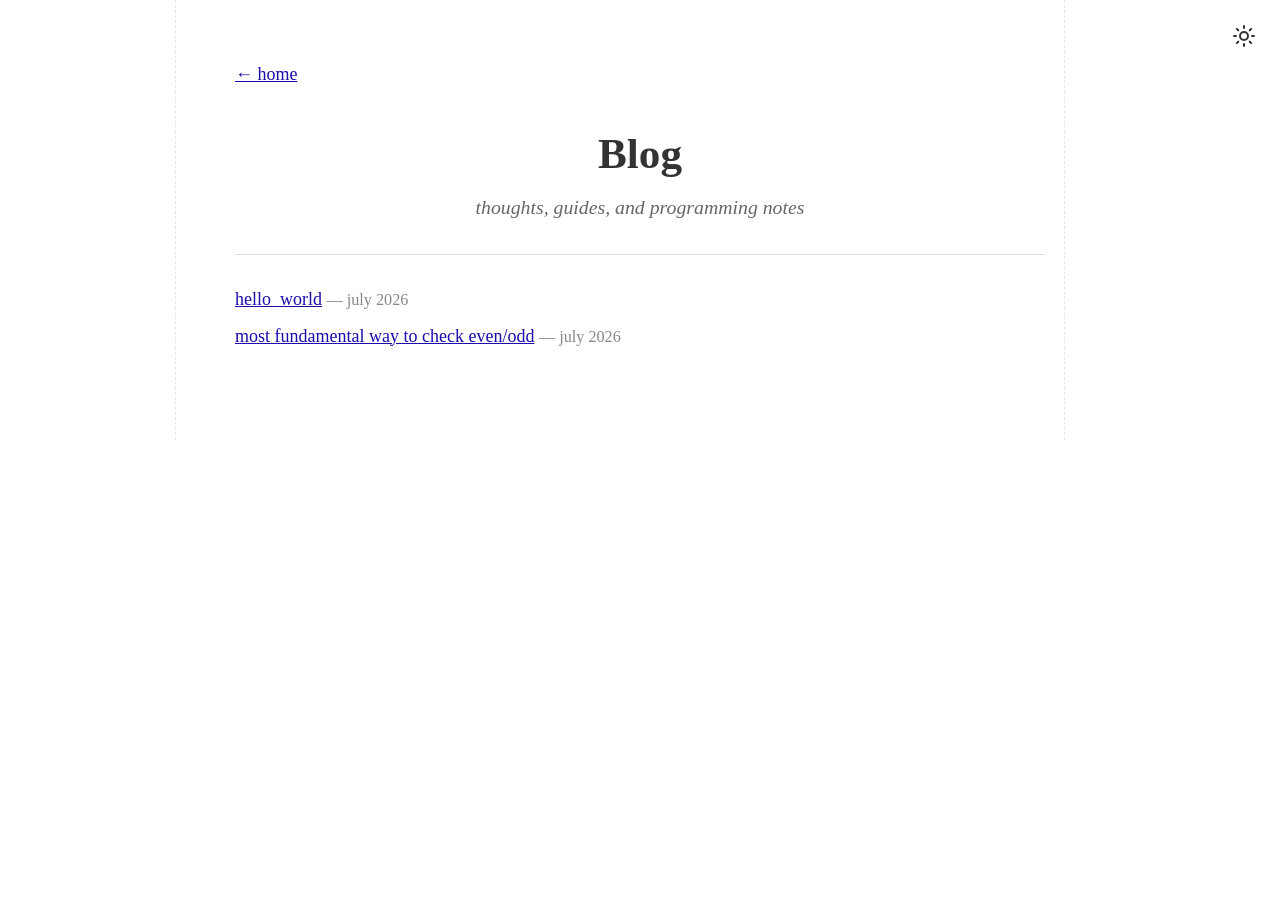
==== commit 3f6f503e: "feat: add bi-directional circular expand theme transition to all blog pages" ====
--- a/blog/index.html
+++ b/blog/index.html
@@ -100,14 +100,68 @@
           document.documentElement.classList.add("dark");
           document.body.classList.add("dark");
         }
-        btn.addEventListener("click", function () {
-          document.documentElement.classList.toggle("dark");
-          document.body.classList.toggle("dark");
-          const isDark = document.body.classList.contains("dark");
-          try {
-            localStorage.setItem("theme", isDark ? "dark" : "light");
-          } catch (e) {
-            // Ignore localStorage errors in private browsing/iframe sandboxing
+        btn.addEventListener("click", function (e) {
+          const x = (e && typeof e.clientX === "number" && e.clientX > 0) ? e.clientX : window.innerWidth - 24;
+          const y = (e && typeof e.clientY === "number" && e.clientY > 0) ? e.clientY : 24;
+          const endRadius = Math.hypot(
+            Math.max(x, window.innerWidth - x),
+            Math.max(y, window.innerHeight - y)
+          );
+
+          function applyThemeToggle() {
+            document.documentElement.classList.toggle("dark");
+            document.body.classList.toggle("dark");
+            const isDark = document.body.classList.contains("dark");
+            try {
+              localStorage.setItem("theme", isDark ? "dark" : "light");
+            } catch (e) {
+              // Ignore localStorage errors
+            }
+          }
+
+          if (document.startViewTransition) {
+            const transition = document.startViewTransition(applyThemeToggle);
+            transition.ready.then(() => {
+              const clipPath = [
+                `circle(0px at ${x}px ${y}px)`,
+                `circle(${endRadius}px at ${x}px ${y}px)`
+              ];
+              document.documentElement.animate(
+                { clipPath: clipPath },
+                {
+                  duration: 500,
+                  easing: "ease-in-out",
+                  pseudoElement: "::view-transition-new(root)"
+                }
+              );
+            });
+          } else {
+            // Fallback circular ripple for browsers without native View Transitions API
+            let overlay = document.getElementById("theme-ripple-overlay");
+            if (!overlay) {
+              overlay = document.createElement("div");
+              overlay.id = "theme-ripple-overlay";
+              document.body.appendChild(overlay);
+            }
+            const isDarkNext = !document.body.classList.contains("dark");
+            overlay.style.background = isDarkNext ? "#1a1a1a" : "#ffffff";
+            overlay.style.left = `${x - endRadius}px`;
+            overlay.style.top = `${y - endRadius}px`;
+            overlay.style.width = `${endRadius * 2}px`;
+            overlay.style.height = `${endRadius * 2}px`;
+            overlay.style.transform = "scale(0)";
+            overlay.style.opacity = "1";
+
+            requestAnimationFrame(() => {
+              overlay.style.transform = "scale(1)";
+              setTimeout(() => {
+                applyThemeToggle();
+                overlay.style.opacity = "0";
+                setTimeout(() => {
+                  overlay.style.transform = "scale(0)";
+                }, 500);
+              }, 300);
+            });
           }
         });
 
@@ -143,7 +197,7 @@
             const center = rect.left + rect.width / 2;
             let newWidth = Math.abs(clientX - center) * 2;
 
-            const minWidth = Math.min(320, window.innerWidth * 0.9);
+            const minWidth = Math.min(400, window.innerWidth - 32);
             const maxWidthLimit = window.innerWidth * 0.95;
 
             if (newWidth < minWidth) newWidth = minWidth;
@@ -169,148 +223,7 @@
           resizer.addEventListener("mousedown", onStart);
           resizer.addEventListener("touchstart", onStart, { passive: false });
         }
-
-        // ── Live Visitor Counter (Today & Total Lifetime) ──
-        function runVisitorCounter() {
-          const todayEl = document.getElementById("visitor-count-today");
-          const totalEl = document.getElementById("visitor-count-total");
-          const legacyEl = document.getElementById("visitor-count");
-          if (!todayEl && !totalEl && !legacyEl) return;
-
-          const now = new Date();
-          const yyyy = now.getUTCFullYear();
-          const mm = String(now.getUTCMonth() + 1).padStart(2, "0");
-          const dd = String(now.getUTCDate()).padStart(2, "0");
-          const todayDateStr = `${yyyy}-${mm}-${dd}`;
-
-          const API_TOTAL_GET = "https://api.counterapi.dev/v1/jvp008-portfolio/visits/";
-          const API_TOTAL_UP = "https://api.counterapi.dev/v1/jvp008-portfolio/visits/up";
-          const API_TODAY_GET = `https://api.counterapi.dev/v1/jvp008-portfolio/daily-visits-${todayDateStr}/`;
-          const API_TODAY_UP = `https://api.counterapi.dev/v1/jvp008-portfolio/daily-visits-${todayDateStr}/up`;
-
-          let cachedToday = null;
-          let cachedTotal = null;
-
-          try {
-            const cachedDate = localStorage.getItem("cached_visitor_date");
-            const cachedTodayRaw = localStorage.getItem("cached_visitor_count_today");
-            const cachedTotalRaw = localStorage.getItem("cached_visitor_count_total");
-
-            if (cachedTotalRaw && !isNaN(parseInt(cachedTotalRaw, 10))) {
-              cachedTotal = parseInt(cachedTotalRaw, 10);
-            }
-            if (cachedDate === todayDateStr && cachedTodayRaw && !isNaN(parseInt(cachedTodayRaw, 10))) {
-              cachedToday = parseInt(cachedTodayRaw, 10);
-            }
-          } catch (e) {}
-
-          if (todayEl && cachedToday !== null) todayEl.textContent = cachedToday.toLocaleString();
-          if (totalEl && cachedTotal !== null) totalEl.textContent = cachedTotal.toLocaleString();
-          if (legacyEl && cachedTotal !== null) legacyEl.textContent = cachedTotal.toLocaleString();
-
-          async function updateVisitorCounts() {
-            let hasVisitedSession = false;
-            try {
-              hasVisitedSession = sessionStorage.getItem("portfolio_visited") === "true";
-            } catch (e) {}
-
-            const totalTarget = hasVisitedSession ? API_TOTAL_GET : API_TOTAL_UP;
-            const todayTarget = hasVisitedSession ? API_TODAY_GET : API_TODAY_UP;
-
-            try {
-              const [resTotal, resToday] = await Promise.all([
-                fetch(totalTarget).catch(() => null),
-                fetch(todayTarget).catch(() => null)
-              ]);
-
-              if (resTotal && resTotal.ok) {
-                const dataTotal = await resTotal.json();
-                if (dataTotal && typeof dataTotal.count === "number" && dataTotal.count > 0) {
-                  cachedTotal = dataTotal.count;
-                  if (totalEl) totalEl.textContent = cachedTotal.toLocaleString();
-                  if (legacyEl) legacyEl.textContent = cachedTotal.toLocaleString();
-                  try { localStorage.setItem("cached_visitor_count_total", cachedTotal.toString()); } catch (e) {}
-                }
-              }
-
-              if (resToday && resToday.ok) {
-                const dataToday = await resToday.json();
-                if (dataToday && typeof dataToday.count === "number" && dataToday.count > 0) {
-                  cachedToday = dataToday.count;
-                  if (todayEl) todayEl.textContent = cachedToday.toLocaleString();
-                  try {
-                    localStorage.setItem("cached_visitor_date", todayDateStr);
-                    localStorage.setItem("cached_visitor_count_today", cachedToday.toString());
-                  } catch (e) {}
-                }
-              }
-
-              try {
-                sessionStorage.setItem("portfolio_visited", "true");
-              } catch (e) {}
-            } catch (err) {
-              console.warn("Visitor counter fetch error:", err);
-            }
-
-            if (todayEl && (todayEl.textContent === "..." || todayEl.textContent === "")) {
-              todayEl.textContent = (cachedToday !== null ? cachedToday : 1).toLocaleString();
-            }
-            if (totalEl && (totalEl.textContent === "..." || totalEl.textContent === "")) {
-              totalEl.textContent = (cachedTotal !== null ? cachedTotal : 1).toLocaleString();
-            }
-            if (legacyEl && (legacyEl.textContent === "..." || legacyEl.textContent === "")) {
-              legacyEl.textContent = (cachedTotal !== null ? cachedTotal : 1).toLocaleString();
-            }
-          }
-
-          updateVisitorCounts();
-
-          setInterval(async () => {
-            try {
-              const [resTotal, resToday] = await Promise.all([
-                fetch(API_TOTAL_GET).catch(() => null),
-                fetch(API_TODAY_GET).catch(() => null)
-              ]);
-              if (resTotal && resTotal.ok) {
-                const d = await resTotal.json();
-                if (d && typeof d.count === "number" && d.count > 0) {
-                  if (totalEl) totalEl.textContent = d.count.toLocaleString();
-                  if (legacyEl) legacyEl.textContent = d.count.toLocaleString();
-                  try { localStorage.setItem("cached_visitor_count_total", d.count.toString()); } catch (e) {}
-                }
-              }
-              if (resToday && resToday.ok) {
-                const d = await resToday.json();
-                if (d && typeof d.count === "number" && d.count > 0) {
-                  if (todayEl) todayEl.textContent = d.count.toLocaleString();
-                  try {
-                    localStorage.setItem("cached_visitor_date", todayDateStr);
-                    localStorage.setItem("cached_visitor_count_today", d.count.toString());
-                  } catch (e) {}
-                }
-              }
-            } catch (e) {}
-          }, 30000);
-        }
-
-        if (document.readyState === "loading") {
-          document.addEventListener("DOMContentLoaded", runVisitorCounter);
-        } else {
-          runVisitorCounter();
-        }
       })();
     </script>
-
-    <!-- Live Visitor Counter (Bottom Left Corner) -->
-    <div id="live-visitor-counter" class="live-visitor-counter" aria-live="polite" title="Live Portfolio Visitors (Today & Lifetime)">
-      <span class="visitor-pulse-dot" aria-hidden="true"></span>
-      <svg class="visitor-icon" aria-hidden="true" xmlns="http://www.w3.org/2000/svg" viewBox="0 0 24 24" fill="none" stroke="currentColor" stroke-width="2" stroke-linecap="round" stroke-linejoin="round">
-        <path d="M2 12s3-7 10-7 10 7 10 7-3 7-10 7-10-7-10-7Z"/>
-        <circle cx="12" cy="12" r="3"/>
-      </svg>
-      <span class="visitor-stat"><span id="visitor-count-today" class="visitor-count">...</span> today</span>
-      <span class="visitor-divider">·</span>
-      <span class="visitor-stat"><span id="visitor-count-total" class="visitor-count">...</span> total</span>
-    </div>
   </body>
 </html>
--- a/style.css
+++ b/style.css
@@ -7,11 +7,6 @@
   margin: 0;
   padding: 0;
   box-sizing: border-box;
-}
-
-html {
-  overflow-x: hidden;
-  max-width: 100vw;
 }
 
 /* ── Custom Cursor ── */
@@ -47,22 +42,9 @@
   line-height: 1.6;
   color: #333;
   background: #fff;
-  overflow-x: hidden;
-  width: 100%;
-  max-width: 100vw;
   transition:
     background 0.3s,
     color 0.3s;
-}
-
-img, video {
-  max-width: 100%;
-  height: auto;
-}
-
-pre, code {
-  max-width: 100%;
-  overflow-x: auto;
 }
 
 ::selection {
@@ -96,11 +78,9 @@
 /* ── Container (centered like Karpathy) ── */
 .container {
   max-width: 850px;
-  width: 100%;
   margin: 0 auto;
   padding: 60px 20px 80px;
   position: relative;
-  box-sizing: border-box;
 }
 
 /* ── Subtle decorative vertical dashed line ── */
@@ -179,11 +159,6 @@
 /* ── Nav links ── */
 nav {
   font-size: 1em;
-  display: flex;
-  flex-wrap: wrap;
-  align-items: center;
-  justify-content: center;
-  gap: 6px 12px;
 }
 
 nav a {
@@ -1015,8 +990,7 @@
   display: flex;
   align-items: center;
   flex-wrap: wrap;
-  gap: 8px 12px;
-  max-width: 100%;
+  gap: 10px;
 }
 
 .mt-select {
@@ -1532,7 +1506,7 @@
   color: #8b949e;
 }
 
-/* ── Live Visitor Counter (Bottom Left Corner) ── */
+/* ── Unique Visitor Counter (Bottom Left Corner) ── */
 .live-visitor-counter {
   position: fixed;
   bottom: 16px;
@@ -1552,10 +1526,15 @@
   box-shadow: 0 4px 14px rgba(0, 0, 0, 0.08);
   backdrop-filter: blur(8px);
   -webkit-backdrop-filter: blur(8px);
-  transition: background 0.3s, color 0.3s, border-color 0.3s, transform 0.2s ease, box-shadow 0.2s ease;
+  transition: background 0.3s, color 0.3s, border-color 0.3s, transform 0.2s ease, box-shadow 0.2s ease, opacity 0.5s ease, visibility 0.5s ease;
   user-select: none;
-  max-width: calc(100vw - 32px);
-  box-sizing: border-box;
+  opacity: 0;
+  visibility: hidden;
+}
+
+.live-visitor-counter.visible {
+  opacity: 1;
+  visibility: visible;
 }
 
 .live-visitor-counter:hover {
@@ -1623,25 +1602,6 @@
   color: #8b949e;
 }
 
-.visitor-stat {
-  font-size: 12px;
-  color: #57606a;
-}
-
-body.dark .visitor-stat {
-  color: #8b949e;
-}
-
-.visitor-divider {
-  color: #8c959f;
-  font-size: 12px;
-  user-select: none;
-}
-
-body.dark .visitor-divider {
-  color: #6e7681;
-}
-
 .visitor-count {
   font-weight: 700;
   color: #059669;
@@ -1652,95 +1612,105 @@
   color: #34d399;
 }
 
+.visitor-separator {
+  color: #d0d7de;
+  font-weight: 400;
+  margin: 0 1px;
+}
+
+body.dark .visitor-separator {
+  color: #484f58;
+}
+
+/* ── View Transitions Circular Expand Ripple ── */
+::view-transition-old(root),
+::view-transition-new(root) {
+  animation: none;
+  mix-blend-mode: normal;
+}
+
+::view-transition-old(root) {
+  z-index: 1;
+}
+
+::view-transition-new(root) {
+  z-index: 9999;
+}
+
+/* Fallback Ripple Overlay for browsers without native View Transitions API */
+#theme-ripple-overlay {
+  position: fixed;
+  pointer-events: none;
+  z-index: 99999;
+  border-radius: 50%;
+  transform: scale(0);
+  transition: transform 0.5s ease-in-out, opacity 0.5s ease-in-out;
+}
+
+/* ── Mobile Layout Responsiveness Fixes ── */
+@media (max-width: 768px) {
+  .container {
+    padding: 40px 16px 60px;
+  }
+
+  .container::before {
+    display: none; /* Prevent horizontal overflow from left decorative line */
+  }
+
+  .resizer-handle {
+    display: none; /* Hide manual resizer bar on mobile touch screens */
+  }
+
+  .mt-header-left {
+    flex-wrap: wrap;
+    gap: 8px;
+  }
+
+  .mt-grid-wrapper,
+  .gh-grid-scroll {
+    -webkit-overflow-scrolling: touch;
+  }
+}
+
 @media (max-width: 600px) {
-  .container {
-    padding: 30px 14px 60px;
-  }
-  .container::before {
-    display: none;
-  }
-  .resizer-handle {
-    display: none;
-  }
-  .mt-card,
-  .gh-card {
-    padding: 14px 12px 12px;
-  }
+  .cf-stats-grid {
+    grid-template-columns: repeat(auto-fit, minmax(130px, 1fr));
+    gap: 10px;
+  }
+
   .mt-header {
-    gap: 8px;
-    margin-bottom: 12px;
-  }
-  .mt-select {
-    padding: 4px 6px;
-    font-size: 12px;
-  }
+    flex-direction: column;
+    align-items: flex-start;
+    gap: 10px;
+  }
+
   .mt-pb-badge {
+    padding: 2px 6px;
     font-size: 10px;
-    padding: 2px 6px;
-  }
-  .mt-test-count {
-    font-size: 11px;
-  }
-  .cf-stats-grid {
-    grid-template-columns: repeat(2, 1fr);
-    gap: 10px 8px;
-    margin-top: 14px;
-    padding-top: 12px;
-  }
-  .cf-stat-num {
-    font-size: 11.5px;
-  }
-  .cf-stat-desc {
-    font-size: 11px;
-  }
-  .gh-footer {
-    gap: 6px;
-  }
-  .gh-contributions-count {
-    font-size: 11px;
   }
 }
 
 @media (max-width: 480px) {
+  body {
+    font-size: 16px;
+  }
+
   .live-visitor-counter {
     bottom: 12px;
     left: 12px;
     padding: 5px 10px;
     font-size: 11px;
     gap: 4px;
-    max-width: calc(100vw - 24px);
-  }
+  }
+
   .visitor-icon {
     width: 13px;
     height: 13px;
   }
-  .visitor-text,
-  .visitor-stat,
-  .visitor-divider {
-    font-size: 10.5px;
-  }
-  .sep {
-    display: none;
-  }
-  nav {
-    gap: 8px 14px;
-  }
-}
-
-@media (max-width: 380px) {
-  .cf-stats-grid {
-    grid-template-columns: repeat(2, 1fr);
-    gap: 8px 5px;
-  }
-  .cf-stat-num {
-    font-size: 10.5px;
-  }
-  .cf-stat-desc {
+
+  .visitor-text {
     font-size: 10px;
   }
-  .mt-pb-badge {
-    font-size: 9.5px;
-  }
-}
-
-
+}
+
+
